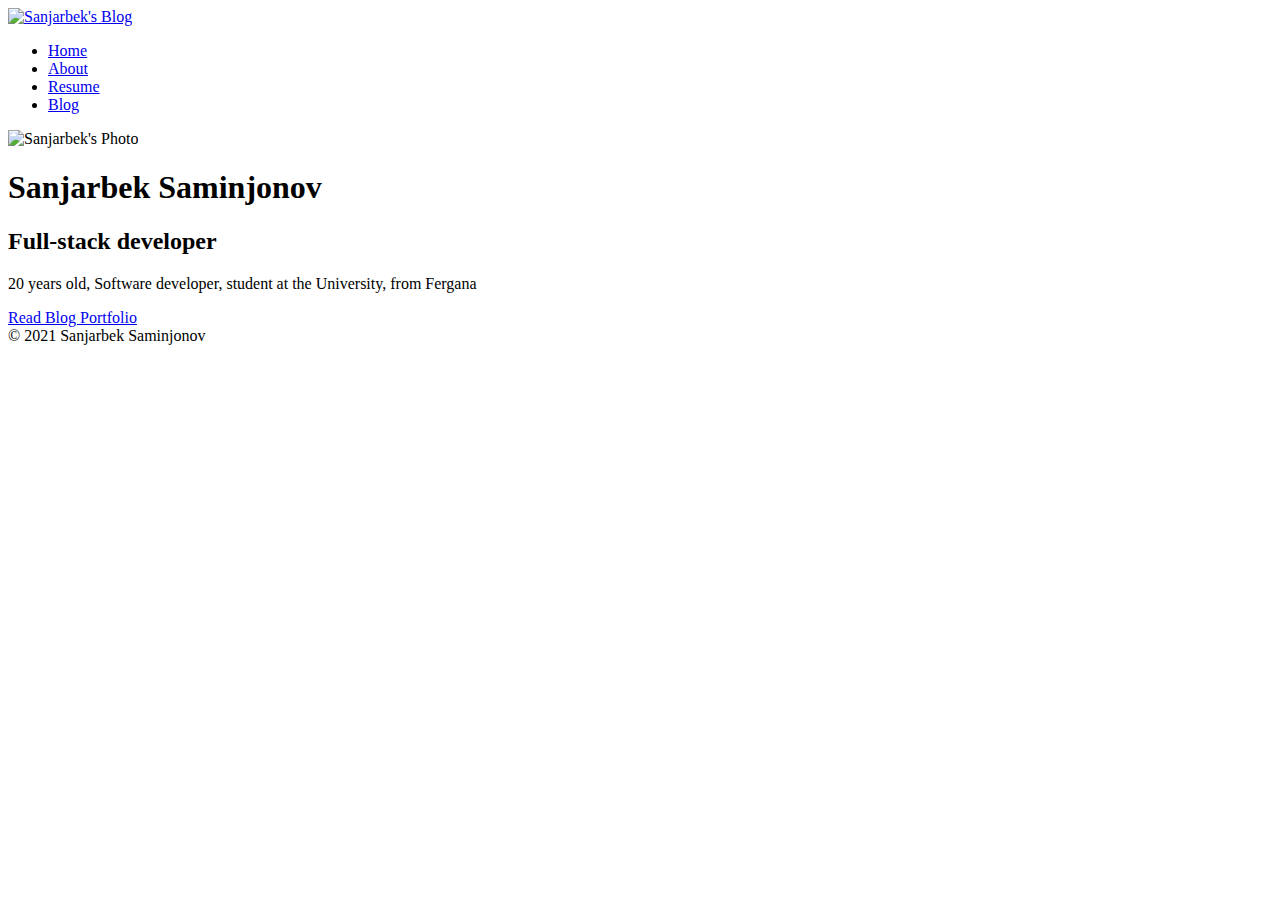
==== index.html @ 2209f6ab "changed description" ====
<!DOCTYPE html>
<html lang="en">

<head>
    <meta charset="UTF-8">
    <meta http-equiv="X-UA-Compatible" content="IE=edge">
    <meta name="viewport" content="width=device-width, initial-scale=1.0">

    <meta name="author" content="Sanjarbek Saminjonov">
    <meta name="keywords"
        content="About me, Sanjarbek Saminjonov, Sanjarbek's blog, Sanjarbek's resume, Sanjarbek's Portfolio">
    <meta name="description"
        content="I'm Sanjarbek Saminjonov, a 21-years-old Software Engineer from Fergana, Uzbekistan.">
    <meta name="theme-color" content="#252b38">

    <title>Sanjarbek Saminjonov | Blog | Resume | Portfolio</title>

    <link rel="shortcut icon" href="static/images/favicon.png" type="image/png">

    <link rel="preconnect" href="https://fonts.googleapis.com">
    <link rel="preconnect" href="https://fonts.gstatic.com" crossorigin>
    <link href="https://fonts.googleapis.com/css2?family=Josefin+Sans:wght@100;400&family=Titillium+Web&display=swap"
        rel="stylesheet">

    <link rel="stylesheet" href="https://cdnjs.cloudflare.com/ajax/libs/font-awesome/5.15.2/css/all.min.css"
        integrity="sha512-HK5fgLBL+xu6dm/Ii3z4xhlSUyZgTT9tuc/hSrtw6uzJOvgRr2a9jyxxT1ely+B+xFAmJKVSTbpM/CuL7qxO8w=="
        crossorigin="anonymous" />

    <link rel="stylesheet" href="static/css/normalize.css">
    <link rel="stylesheet" href="static/css/style.css">
</head>

<body>

    <header class="site-header">
        <nav class="site-nav container">
            <div class="logo">
                <a href="/">
                    <img src="static/images/logo.svg" alt="Sanjarbek's Blog">
                </a>
            </div>
            <ul>
                <li class="nav-item active">
                    <a href="#">Home</a>
                </li>
                <li class="nav-item">
                    <a href="#">About</a>
                </li>
                <li class="nav-item">
                    <a href="#">Resume</a>
                </li>
                <li class="nav-item">
                    <a href="#">Blog</a>
                </li>
            </ul>
        </nav>
    </header>

    <main class="main-content">
        <div class="container main-content__container">
            <div class="introduce-row">
                <img class="my-photo" src="static/images/me.jpg" width="140" height="140" alt="Sanjarbek's Photo">
                <div class="who-am-i">
                    <h1>Sanjarbek Saminjonov</h1>
                    <h2>Full-stack developer</h2>
                    <div class="social-links">
                        <a target="_blank" href="https://github.com/SanjarbekSaminjonov">
                            <i class="fab fa-github"></i>
                        </a>
                        <a target="_blank" href="https://t.me/s/sanjarbek_saminjonov">
                            <i class="fab fa-telegram"></i>
                        </a>
                        <a target="_blank" href="https://www.linkedin.com/in/sanjarbek-saminjonov">
                            <i class="fab fa-linkedin"></i>
                        </a>
                        <a target="_blank" href="https://www.instagram.com/sanjarbek.saminjonov">
                            <i class="fab fa-instagram"></i>
                        </a>
                    </div>
                </div>
            </div>
            <div class="little-description">
                <p>20 years old, Software developer, student at the University, from Fergana</p>
                <div class="btn-group">
                    <a class="blog-link" href="#">
                        Read Blog
                    </a>
                    <a class="portfolio-link" href="#">
                        Portfolio
                    </a>
                </div>
            </div>
        </div>
    </main>

    <footer class="site-footer">
        <div class="circle">&copy; 2021 Sanjarbek Saminjonov</div>
    </footer>

    <script src="static/js/main.js"></script>
</body>

</html>
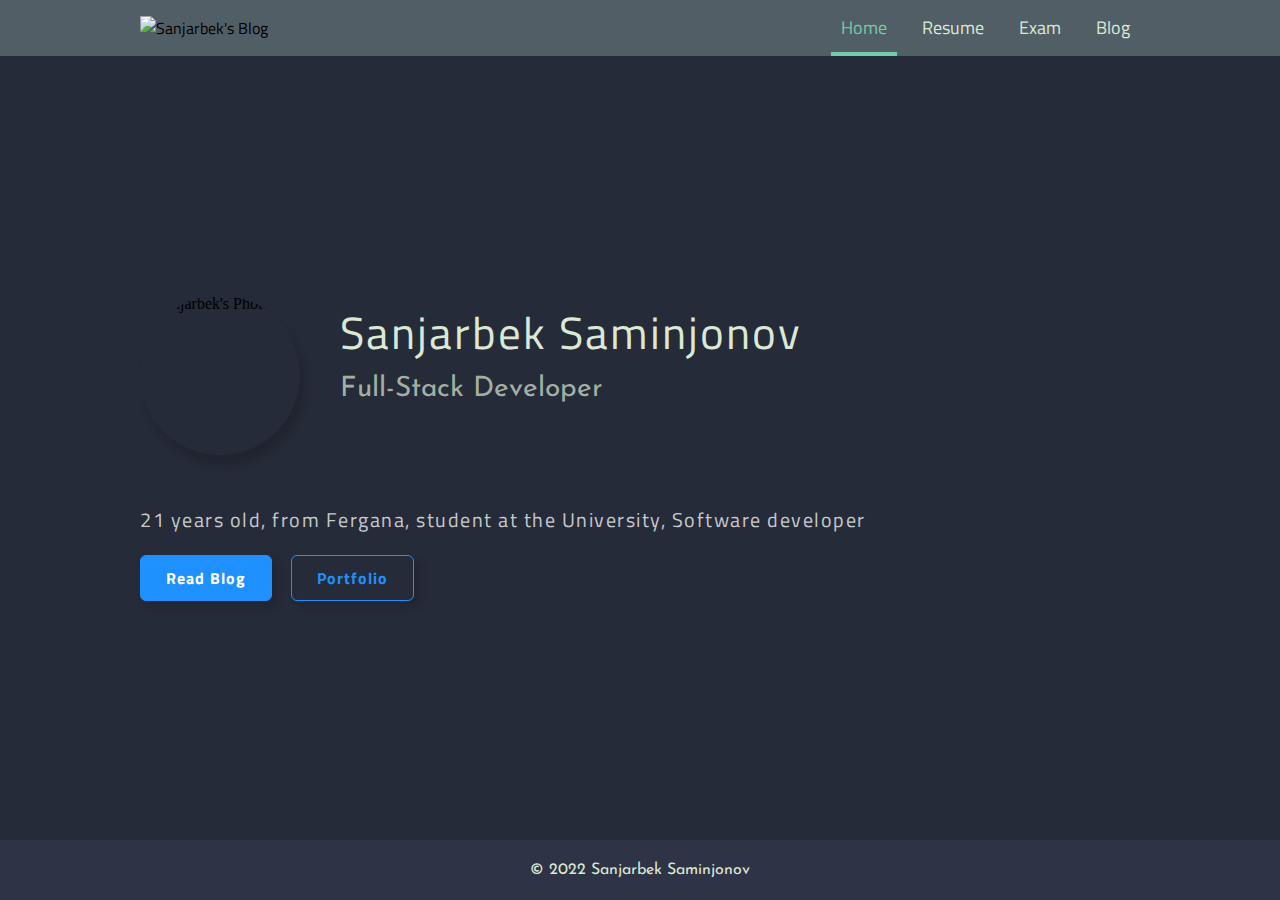
==== commit 2be813a7: "added one pdf" ====
--- a/index.html
+++ b/index.html
@@ -1,103 +1,136 @@
 <!DOCTYPE html>
 <html lang="en">
+  <head>
+    <meta charset="UTF-8" />
+    <meta http-equiv="X-UA-Compatible" content="IE=edge" />
+    <meta name="viewport" content="width=device-width, initial-scale=1.0" />
 
-<head>
-    <meta charset="UTF-8">
-    <meta http-equiv="X-UA-Compatible" content="IE=edge">
-    <meta name="viewport" content="width=device-width, initial-scale=1.0">
+    <meta name="author" content="Sanjarbek Saminjonov" />
+    <meta
+      name="keywords"
+      content="About me, Sanjarbek Saminjonov, Sanjarbek's blog, Sanjarbek's resume, Sanjarbek's Portfolio"
+    />
+    <meta
+      name="description"
+      content="I'm Sanjarbek Saminjonov, a 21-years-old Software Engineer from Fergana, Uzbekistan."
+    />
+    <meta name="theme-color" content="#252b38" />
 
-    <meta name="author" content="Sanjarbek Saminjonov">
-    <meta name="keywords"
-        content="About me, Sanjarbek Saminjonov, Sanjarbek's blog, Sanjarbek's resume, Sanjarbek's Portfolio">
-    <meta name="description"
-        content="I'm Sanjarbek Saminjonov, a 21-years-old Software Engineer from Fergana, Uzbekistan.">
-    <meta name="theme-color" content="#252b38">
+    <title>Sanjarbek Saminjonov</title>
 
-    <title>Sanjarbek Saminjonov | Blog | Resume | Portfolio</title>
+    <link
+      rel="shortcut icon"
+      href="static/images/favicon.png"
+      type="image/png"
+    />
 
-    <link rel="shortcut icon" href="static/images/favicon.png" type="image/png">
+    <link rel="preconnect" href="https://fonts.googleapis.com" />
+    <link rel="preconnect" href="https://fonts.gstatic.com" crossorigin />
+    <link
+      href="https://fonts.googleapis.com/css2?family=Josefin+Sans:wght@100;400&family=Titillium+Web&display=swap"
+      rel="stylesheet"
+    />
 
-    <link rel="preconnect" href="https://fonts.googleapis.com">
-    <link rel="preconnect" href="https://fonts.gstatic.com" crossorigin>
-    <link href="https://fonts.googleapis.com/css2?family=Josefin+Sans:wght@100;400&family=Titillium+Web&display=swap"
-        rel="stylesheet">
+    <link
+      rel="stylesheet"
+      href="https://cdnjs.cloudflare.com/ajax/libs/font-awesome/5.15.2/css/all.min.css"
+      integrity="sha512-HK5fgLBL+xu6dm/Ii3z4xhlSUyZgTT9tuc/hSrtw6uzJOvgRr2a9jyxxT1ely+B+xFAmJKVSTbpM/CuL7qxO8w=="
+      crossorigin="anonymous"
+    />
 
-    <link rel="stylesheet" href="https://cdnjs.cloudflare.com/ajax/libs/font-awesome/5.15.2/css/all.min.css"
-        integrity="sha512-HK5fgLBL+xu6dm/Ii3z4xhlSUyZgTT9tuc/hSrtw6uzJOvgRr2a9jyxxT1ely+B+xFAmJKVSTbpM/CuL7qxO8w=="
-        crossorigin="anonymous" />
+    <link rel="stylesheet" href="static/css/normalize.css" />
+    <link rel="stylesheet" href="static/css/style.css" />
+  </head>
 
-    <link rel="stylesheet" href="static/css/normalize.css">
-    <link rel="stylesheet" href="static/css/style.css">
-</head>
-
-<body>
-
+  <body>
     <header class="site-header">
-        <nav class="site-nav container">
-            <div class="logo">
-                <a href="/">
-                    <img src="static/images/logo.svg" alt="Sanjarbek's Blog">
-                </a>
-            </div>
-            <ul>
-                <li class="nav-item active">
-                    <a href="#">Home</a>
-                </li>
-                <li class="nav-item">
-                    <a href="#">About</a>
-                </li>
-                <li class="nav-item">
-                    <a href="#">Resume</a>
-                </li>
-                <li class="nav-item">
-                    <a href="#">Blog</a>
-                </li>
-            </ul>
-        </nav>
+      <nav class="site-nav container">
+        <div class="logo">
+          <a href="/">
+            <img src="static/images/logo.svg" alt="Sanjarbek's Blog" />
+          </a>
+        </div>
+        <ul>
+          <li class="nav-item active">
+            <a href="/">Home</a>
+          </li>
+          <li class="nav-item">
+            <a href="/resume/">Resume</a>
+          </li>
+          <li class="nav-item">
+            <a href="/exam/">Exam</a>
+          </li>
+          <li class="nav-item">
+            <a href="https://t.me/s/sanjarbek_saminjonov">Blog</a>
+          </li>
+        </ul>
+      </nav>
     </header>
 
     <main class="main-content">
-        <div class="container main-content__container">
-            <div class="introduce-row">
-                <img class="my-photo" src="static/images/me.jpg" width="140" height="140" alt="Sanjarbek's Photo">
-                <div class="who-am-i">
-                    <h1>Sanjarbek Saminjonov</h1>
-                    <h2>Full-stack developer</h2>
-                    <div class="social-links">
-                        <a target="_blank" href="https://github.com/SanjarbekSaminjonov">
-                            <i class="fab fa-github"></i>
-                        </a>
-                        <a target="_blank" href="https://t.me/s/sanjarbek_saminjonov">
-                            <i class="fab fa-telegram"></i>
-                        </a>
-                        <a target="_blank" href="https://www.linkedin.com/in/sanjarbek-saminjonov">
-                            <i class="fab fa-linkedin"></i>
-                        </a>
-                        <a target="_blank" href="https://www.instagram.com/sanjarbek.saminjonov">
-                            <i class="fab fa-instagram"></i>
-                        </a>
-                    </div>
-                </div>
+      <div class="container main-content__container">
+        <div class="introduce-row">
+          <img
+            class="my-photo"
+            src="static/images/me.jpg"
+            width="140"
+            height="140"
+            alt="Sanjarbek's Photo"
+          />
+          <div class="who-am-i">
+            <h1>Sanjarbek Saminjonov</h1>
+            <h2>Full-stack developer</h2>
+            <div class="social-links">
+              <a target="_blank" href="https://github.com/SanjarbekSaminjonov">
+                <i class="fab fa-github"></i>
+              </a>
+              <a target="_blank" href="https://t.me/sanjarbek_saminjonov">
+                <i class="fab fa-telegram"></i>
+              </a>
+              <a
+                target="_blank"
+                href="https://www.linkedin.com/in/sanjarbek-saminjonov"
+              >
+                <i class="fab fa-linkedin"></i>
+              </a>
+              <a
+                target="_blank"
+                href="https://www.instagram.com/sanjarbek.saminjonov"
+              >
+                <i class="fab fa-instagram"></i>
+              </a>
             </div>
-            <div class="little-description">
-                <p>20 years old, Software developer, student at the University, from Fergana</p>
-                <div class="btn-group">
-                    <a class="blog-link" href="#">
-                        Read Blog
-                    </a>
-                    <a class="portfolio-link" href="#">
-                        Portfolio
-                    </a>
-                </div>
-            </div>
+          </div>
         </div>
+        <div class="little-description">
+          <p>
+            21 years old, from Fergana, student at the University, Software
+            developer
+          </p>
+          <div class="btn-group">
+            <a
+              class="blog-link"
+              target="_blank"
+              href="https://t.me/s/sanjarbek_saminjonov"
+            >
+              Read Blog
+            </a>
+            <a
+              class="portfolio-link"
+              target="_blank"
+              href="https://github.com/SanjarbekSaminjonov"
+            >
+              Portfolio
+            </a>
+          </div>
+        </div>
+      </div>
     </main>
 
     <footer class="site-footer">
-        <div class="circle">&copy; 2021 Sanjarbek Saminjonov</div>
+      <div class="circle">&copy; 2022 Sanjarbek Saminjonov</div>
     </footer>
 
     <script src="static/js/main.js"></script>
-</body>
-
+  </body>
 </html>
--- a/static/css/style.css
+++ b/static/css/style.css
@@ -0,0 +1,380 @@
+/* GLOBAL */
+
+*,
+*::before,
+*::after {
+  box-sizing: border-box;
+  user-select: none;
+}
+
+html {
+  height: 100%;
+}
+
+body {
+  display: flex;
+  flex-direction: column;
+  height: 100%;
+  margin: 0;
+  padding: 0;
+  background-color: #252b38;
+}
+
+ul {
+  margin: 0;
+  padding: 0;
+  list-style: none;
+}
+
+a {
+  text-decoration: none;
+  color: #000;
+}
+
+/* CONTAINER */
+
+.container {
+  width: 100%;
+  max-width: 1060px;
+  padding-left: 30px;
+  padding-right: 30px;
+  margin-left: auto;
+  margin-right: auto;
+}
+
+/* HEADER NAV */
+
+.site-header {
+  background-color: #525e65;
+  font-family: "Titillium Web", sans-serif;
+  font-weight: 400;
+}
+
+.site-nav {
+  display: flex;
+  align-items: center;
+  justify-content: space-between;
+  flex-wrap: wrap;
+}
+
+.logo {
+  padding: 10px 0 5px;
+}
+
+.logo a {
+  display: flex;
+}
+
+.logo img {
+  height: 30px;
+}
+
+.site-nav ul {
+  display: flex;
+  align-items: center;
+  justify-content: center;
+}
+
+.site-nav ul .nav-item {
+  padding: 0 10px;
+}
+
+.site-nav ul .nav-item:not(:last-child) {
+  margin-right: 15px;
+}
+
+.site-nav ul .nav-item a {
+  color: #dbe8d4;
+  display: inline-block;
+  font-size: 18px;
+  line-height: 48px;
+}
+
+.site-nav ul .active {
+  border-bottom: 4px solid #73cca8;
+  padding-top: 4px;
+  line-height: 40px;
+}
+
+.site-nav ul .active a {
+  color: #73cca8;
+}
+
+.site-nav ul .nav-item:hover {
+  border-bottom: 4px solid #73cca8;
+  padding-top: 4px;
+  line-height: 40px;
+}
+
+.site-nav ul .nav-item a:hover {
+  color: #73cca8;
+}
+
+.site-nav ul .nav-item:active {
+  opacity: 0.8;
+}
+
+/* MAIN CONTENT */
+
+main {
+  flex-grow: 1;
+}
+
+.main-content {
+  display: flex;
+  align-items: center;
+}
+
+.introduce-row {
+  display: flex;
+  flex-direction: row;
+  align-items: center;
+  flex-wrap: wrap;
+}
+
+.my-photo {
+  width: 160px;
+  height: 160px;
+  border-radius: 50%;
+  box-shadow: 5px 10px 10px 0 rgb(0 0 0 / 15%);
+}
+
+.who-am-i {
+  margin-left: 40px;
+}
+
+.who-am-i h1,
+.who-am-i h2 {
+  text-transform: capitalize;
+  margin: 0;
+}
+
+.who-am-i h1 {
+  font-size: 45px;
+  line-height: 54px;
+  font-weight: 400;
+  color: #dbe8d4;
+  letter-spacing: 2px;
+  font-family: "Titillium Web", sans-serif;
+}
+
+.who-am-i h2 {
+  margin-top: 10px;
+  font-family: "Josefin Sans", sans-serif;
+  font-size: 28px;
+  line-height: 40px;
+  font-weight: 400;
+  color: #a4afa4;
+}
+
+.social-links {
+  margin-top: 10px;
+}
+
+.social-links a:not(:last-child) {
+  display: inline-block;
+  margin-right: 15px;
+}
+
+.social-links a i {
+  font-size: 24px;
+  color: #a4afa4;
+}
+
+.social-links a i:hover {
+  opacity: 0.9;
+  color: #1e90ff;
+}
+
+.social-links a i:active {
+  opacity: 0.7;
+}
+
+.little-description {
+  padding-top: 30px;
+}
+
+.little-description p {
+  font-size: 20px;
+  line-height: 30px;
+  font-weight: 400;
+  font-family: "Titillium Web", sans-serif;
+  color: rgba(255, 255, 255, 0.75);
+  letter-spacing: 1.5px;
+}
+
+.btn-group a {
+  display: inline-block;
+  padding: 10px 25px;
+  font-size: 16px;
+  font-weight: 700;
+  font-family: "Titillium Web", sans-serif;
+  border: 1px solid #1e90ff;
+  box-shadow: 5px 5px 10px 0 rgb(0 0 0 / 15%);
+  border-radius: 6px;
+  letter-spacing: 1px;
+  text-transform: capitalize;
+}
+
+.btn-group .blog-link {
+  background-color: #1e90ff;
+  color: #fff;
+}
+
+.btn-group .portfolio-link {
+  color: #1e90ff;
+  margin-left: 15px;
+}
+
+.btn-group .blog-link:hover,
+.btn-group .portfolio-link:hover {
+  opacity: 0.9;
+}
+
+.btn-group .blog-link:active,
+.btn-group .portfolio-link:active {
+  opacity: 0.7;
+}
+
+/* FOOTER */
+
+.site-footer .circle {
+  color: #dbe8d4;
+  font-family: "Josefin Sans", sans-serif;
+  font-size: 16px;
+  font-weight: 400;
+  line-height: 60px;
+  text-align: center;
+  width: 100%;
+  background-color: #2e3445;
+}
+
+/* resume page */
+.document-view {
+  width: 100%;
+  height: 85vh;
+}
+
+.main-content__container {
+  margin-top: 30px;
+  margin-bottom: 30px;
+}
+
+@media screen and (max-width: 595px) {
+  .site-nav ul .nav-item a {
+    line-height: 25px;
+    font-size: 16px;
+  }
+
+  .container {
+    padding: 0 12px;
+  }
+
+  .logo {
+    padding: 20px 0 0;
+  }
+
+  .logo img {
+    height: 25px;
+  }
+
+  .site-nav {
+    justify-content: space-around;
+  }
+
+  .introduce-row {
+    flex-direction: column;
+  }
+
+  .my-photo {
+    width: 120px;
+    height: 120px;
+  }
+
+  .introduce-row {
+    justify-content: center;
+  }
+
+  .who-am-i {
+    margin-top: 10px;
+    margin-left: 0;
+    text-align: center;
+  }
+
+  .who-am-i h1 {
+    font-size: 28px;
+    line-height: 38px;
+  }
+
+  .who-am-i h2 {
+    font-size: 18px;
+    letter-spacing: 2px;
+  }
+
+  .social-links {
+    margin-top: 0;
+  }
+
+  .social-links a i {
+    font-size: 22px;
+  }
+
+  .little-description {
+    padding-top: 15px;
+    padding-bottom: 100px;
+    text-align: center;
+  }
+
+  .little-description p {
+    font-size: 16px;
+    line-height: 24px;
+  }
+
+  .btn-group a {
+    font-size: 14px;
+  }
+}
+
+@media screen and (max-width: 330px) {
+  .site-nav ul .nav-item:not(:last-child) {
+    margin-right: 5px;
+  }
+
+  .site-nav ul {
+    flex-wrap: wrap;
+  }
+
+  .site-nav ul .nav-item a {
+    font-size: 14px;
+    line-height: 35px;
+  }
+
+  .my-photo {
+    width: 130px;
+    height: 130px;
+  }
+
+  .who-am-i h1 {
+    font-size: 24px;
+    line-height: 35px;
+  }
+
+  .who-am-i h2 {
+    font-size: 18px;
+  }
+
+  .social-links a i {
+    font-size: 20px;
+  }
+
+  .little-description p {
+    margin-top: 10px;
+    font-size: 14px;
+    line-height: 22px;
+  }
+
+  .btn-group a {
+    padding: 10px 15px;
+    font-size: 12px;
+  }
+}
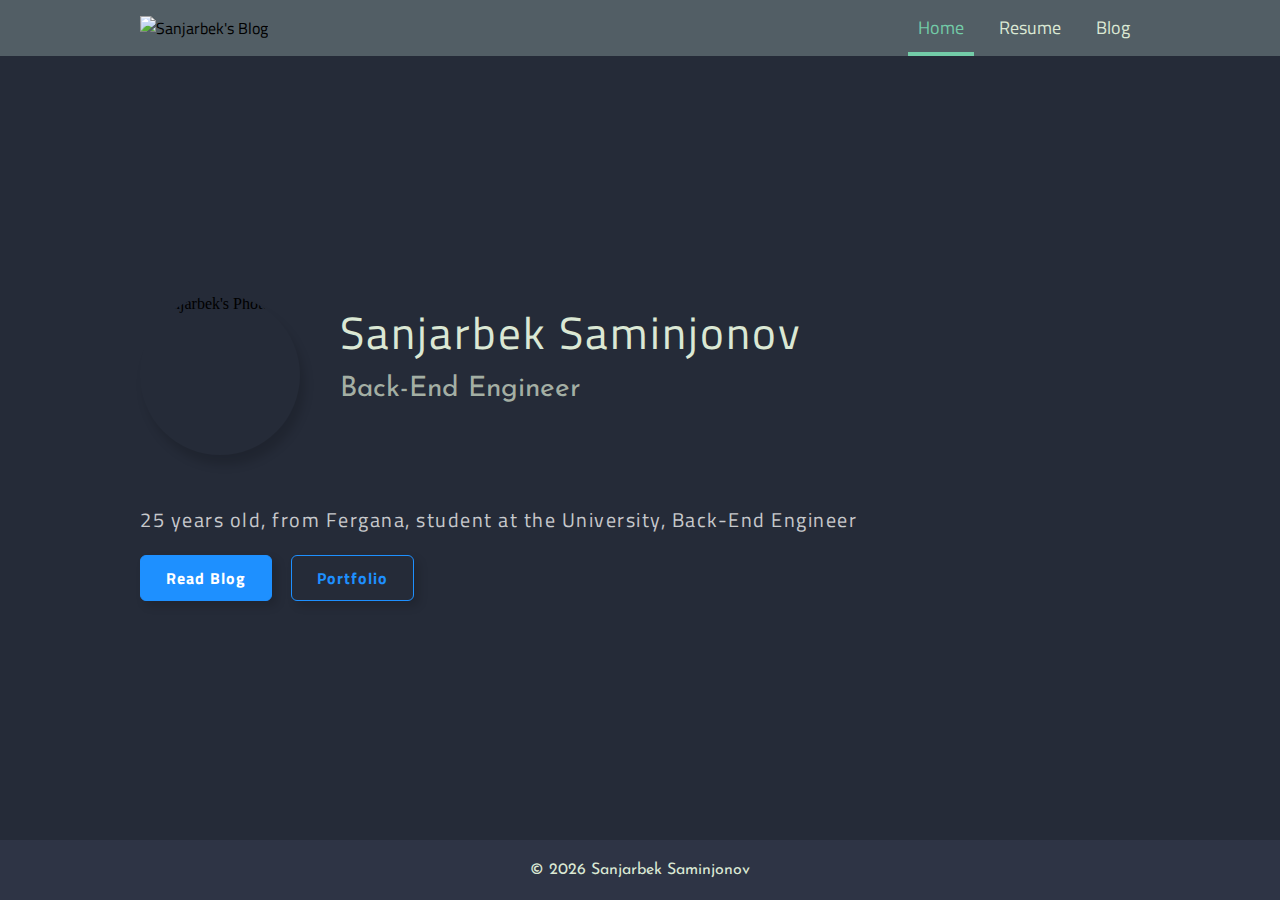
==== commit d96f3f3c: "some changes" ====
--- a/index.html
+++ b/index.html
@@ -1,136 +1,111 @@
 <!DOCTYPE html>
 <html lang="en">
-  <head>
-    <meta charset="UTF-8" />
-    <meta http-equiv="X-UA-Compatible" content="IE=edge" />
-    <meta name="viewport" content="width=device-width, initial-scale=1.0" />
 
-    <meta name="author" content="Sanjarbek Saminjonov" />
-    <meta
-      name="keywords"
-      content="About me, Sanjarbek Saminjonov, Sanjarbek's blog, Sanjarbek's resume, Sanjarbek's Portfolio"
-    />
-    <meta
-      name="description"
-      content="I'm Sanjarbek Saminjonov, a 21-years-old Software Engineer from Fergana, Uzbekistan."
-    />
-    <meta name="theme-color" content="#252b38" />
+<head>
+  <meta charset="UTF-8" />
+  <meta http-equiv="X-UA-Compatible" content="IE=edge" />
+  <meta name="viewport" content="width=device-width, initial-scale=1.0" />
 
-    <title>Sanjarbek Saminjonov</title>
+  <meta name="author" content="Sanjarbek Saminjonov" />
+  <meta name="keywords"
+    content="About me, Sanjarbek Saminjonov, Sanjarbek's blog, Sanjarbek's resume, Sanjarbek's Portfolio" />
+  <meta name="description"
+    content="I'm Sanjarbek Saminjonov, a 21-years-old Software Engineer from Fergana, Uzbekistan." />
+  <meta name="theme-color" content="#252b38" />
 
-    <link
-      rel="shortcut icon"
-      href="static/images/favicon.png"
-      type="image/png"
-    />
+  <title>Sanjarbek Saminjonov</title>
 
-    <link rel="preconnect" href="https://fonts.googleapis.com" />
-    <link rel="preconnect" href="https://fonts.gstatic.com" crossorigin />
-    <link
-      href="https://fonts.googleapis.com/css2?family=Josefin+Sans:wght@100;400&family=Titillium+Web&display=swap"
-      rel="stylesheet"
-    />
+  <link rel="shortcut icon" href="static/images/favicon.png" type="image/png" />
 
-    <link
-      rel="stylesheet"
-      href="https://cdnjs.cloudflare.com/ajax/libs/font-awesome/5.15.2/css/all.min.css"
-      integrity="sha512-HK5fgLBL+xu6dm/Ii3z4xhlSUyZgTT9tuc/hSrtw6uzJOvgRr2a9jyxxT1ely+B+xFAmJKVSTbpM/CuL7qxO8w=="
-      crossorigin="anonymous"
-    />
+  <link rel="preconnect" href="https://fonts.googleapis.com" />
+  <link rel="preconnect" href="https://fonts.gstatic.com" crossorigin />
+  <link href="https://fonts.googleapis.com/css2?family=Josefin+Sans:wght@100;400&family=Titillium+Web&display=swap"
+    rel="stylesheet" />
 
-    <link rel="stylesheet" href="static/css/normalize.css" />
-    <link rel="stylesheet" href="static/css/style.css" />
-  </head>
+  <link rel="stylesheet" href="https://cdnjs.cloudflare.com/ajax/libs/font-awesome/5.15.2/css/all.min.css"
+    integrity="sha512-HK5fgLBL+xu6dm/Ii3z4xhlSUyZgTT9tuc/hSrtw6uzJOvgRr2a9jyxxT1ely+B+xFAmJKVSTbpM/CuL7qxO8w=="
+    crossorigin="anonymous" />
 
-  <body>
-    <header class="site-header">
-      <nav class="site-nav container">
-        <div class="logo">
-          <a href="/">
-            <img src="static/images/logo.svg" alt="Sanjarbek's Blog" />
-          </a>
-        </div>
-        <ul>
-          <li class="nav-item active">
-            <a href="/">Home</a>
-          </li>
-          <li class="nav-item">
-            <a href="/resume/">Resume</a>
-          </li>
-          <li class="nav-item">
-            <a href="/exam/">Exam</a>
-          </li>
-          <li class="nav-item">
-            <a href="https://t.me/s/sanjarbek_saminjonov">Blog</a>
-          </li>
-        </ul>
-      </nav>
-    </header>
+  <link rel="stylesheet" href="static/css/normalize.css" />
+  <link rel="stylesheet" href="static/css/style.css" />
+</head>
 
-    <main class="main-content">
-      <div class="container main-content__container">
-        <div class="introduce-row">
-          <img
-            class="my-photo"
-            src="static/images/me.jpg"
-            width="140"
-            height="140"
-            alt="Sanjarbek's Photo"
-          />
-          <div class="who-am-i">
-            <h1>Sanjarbek Saminjonov</h1>
-            <h2>Full-stack developer</h2>
-            <div class="social-links">
-              <a target="_blank" href="https://github.com/SanjarbekSaminjonov">
-                <i class="fab fa-github"></i>
-              </a>
-              <a target="_blank" href="https://t.me/sanjarbek_saminjonov">
-                <i class="fab fa-telegram"></i>
-              </a>
-              <a
-                target="_blank"
-                href="https://www.linkedin.com/in/sanjarbek-saminjonov"
-              >
-                <i class="fab fa-linkedin"></i>
-              </a>
-              <a
-                target="_blank"
-                href="https://www.instagram.com/sanjarbek.saminjonov"
-              >
-                <i class="fab fa-instagram"></i>
-              </a>
-            </div>
-          </div>
-        </div>
-        <div class="little-description">
-          <p>
-            21 years old, from Fergana, student at the University, Software
-            developer
-          </p>
-          <div class="btn-group">
-            <a
-              class="blog-link"
-              target="_blank"
-              href="https://t.me/s/sanjarbek_saminjonov"
-            >
-              Read Blog
+<body>
+  <header class="site-header">
+    <nav class="site-nav container">
+      <div class="logo">
+        <a class="a" href="/">
+          <img src="static/images/logo.svg" alt="Sanjarbek's Blog" />
+        </a>
+      </div>
+      <ul class="list-style-none">
+        <li class="nav-item active">
+          <a class="a" href="/">Home</a>
+        </li>
+        <li class="nav-item">
+          <a class="a" href="/resume/">Resume</a>
+        </li>
+        <li class="nav-item">
+          <a class="a" href="https://t.me/s/sanjarbek_saminjonov">Blog</a>
+        </li>
+      </ul>
+    </nav>
+  </header>
+
+  <main class="main-content">
+    <div class="container main-content__container">
+      <div class="introduce-row">
+        <img class="my-photo" src="static/images/me.jpg" width="140" height="140" alt="Sanjarbek's Photo" />
+        <div class="who-am-i">
+          <h1>Sanjarbek Saminjonov</h1>
+          <h2>Back-End Engineer</h2>
+          <div class="social-links">
+            <a class="a" target="_blank" href="https://github.com/SanjarbekSaminjonov">
+              <i class="fab fa-github"></i>
             </a>
-            <a
-              class="portfolio-link"
-              target="_blank"
-              href="https://github.com/SanjarbekSaminjonov"
-            >
-              Portfolio
+            <a class="a" target="_blank" href="https://t.me/sanjarbek_saminjonov">
+              <i class="fab fa-telegram"></i>
+            </a>
+            <a class="a" target="_blank" href="https://www.linkedin.com/in/sanjarbek-saminjonov">
+              <i class="fab fa-linkedin"></i>
+            </a>
+            <a class="a" target="_blank" href="https://www.instagram.com/sanjarbek.saminjonov">
+              <i class="fab fa-instagram"></i>
             </a>
           </div>
         </div>
       </div>
-    </main>
+      <div class="little-description">
+        <p>
+          <script>
+            const age = new Date().getFullYear() - 2001;
+            document.write(age);
+          </script>
+          years old, from Fergana, student at the University, Back-End Engineer
+        </p>
+        <div class="btn-group">
+          <a class="blog-link a" target="_blank" href="https://t.me/s/sanjarbek_saminjonov">
+            Read Blog
+          </a>
+          <a class="portfolio-link a" target="_blank" href="https://github.com/SanjarbekSaminjonov">
+            Portfolio
+          </a>
+        </div>
+      </div>
+    </div>
+  </main>
 
-    <footer class="site-footer">
-      <div class="circle">&copy; 2022 Sanjarbek Saminjonov</div>
-    </footer>
+  <footer class="site-footer">
+    <div class="circle">&copy;
+      <script>
+        const Year = new Date().getFullYear();
+        document.write(Year);
+      </script>
+      Sanjarbek Saminjonov
+    </div>
+  </footer>
 
-    <script src="static/js/main.js"></script>
-  </body>
+  <script src="static/js/main.js"></script>
+</body>
+
 </html>
--- a/static/css/style.css
+++ b/static/css/style.css
@@ -20,13 +20,13 @@
   background-color: #252b38;
 }
 
-ul {
+.list-style-none {
+  list-style: none;
   margin: 0;
   padding: 0;
-  list-style: none;
-}
-
-a {
+}
+
+.a {
   text-decoration: none;
   color: #000;
 }
@@ -226,9 +226,14 @@
   margin-left: 15px;
 }
 
-.btn-group .blog-link:hover,
+.btn-group .blog-link:hover {
+  color: #1e90ff;
+  background-color: #252b38;
+}
+
 .btn-group .portfolio-link:hover {
-  opacity: 0.9;
+  background-color: #1e90ff;
+  color: #fff;
 }
 
 .btn-group .blog-link:active,
@@ -249,15 +254,26 @@
   background-color: #2e3445;
 }
 
+.main-title {
+  font-family: "Titillium Web", sans-serif;
+  font-size: 28px;
+  line-height: 40px;
+  font-weight: 700;
+  color: #fff;
+  letter-spacing: 2px;
+  text-align: center;
+}
+
+.main-content__container {
+  margin-top: 30px;
+  margin-bottom: 30px;
+}
+
 /* resume page */
 .document-view {
   width: 100%;
-  height: 85vh;
-}
-
-.main-content__container {
-  margin-top: 30px;
-  margin-bottom: 30px;
+  padding: 30px 20px 10px;
+  background-color: #fff;
 }
 
 @media screen and (max-width: 595px) {
@@ -333,6 +349,14 @@
   .btn-group a {
     font-size: 14px;
   }
+
+  .container {
+    padding: 0;
+  }
+
+  .document-view {
+    padding: 4px;
+  }
 }
 
 @media screen and (max-width: 330px) {
